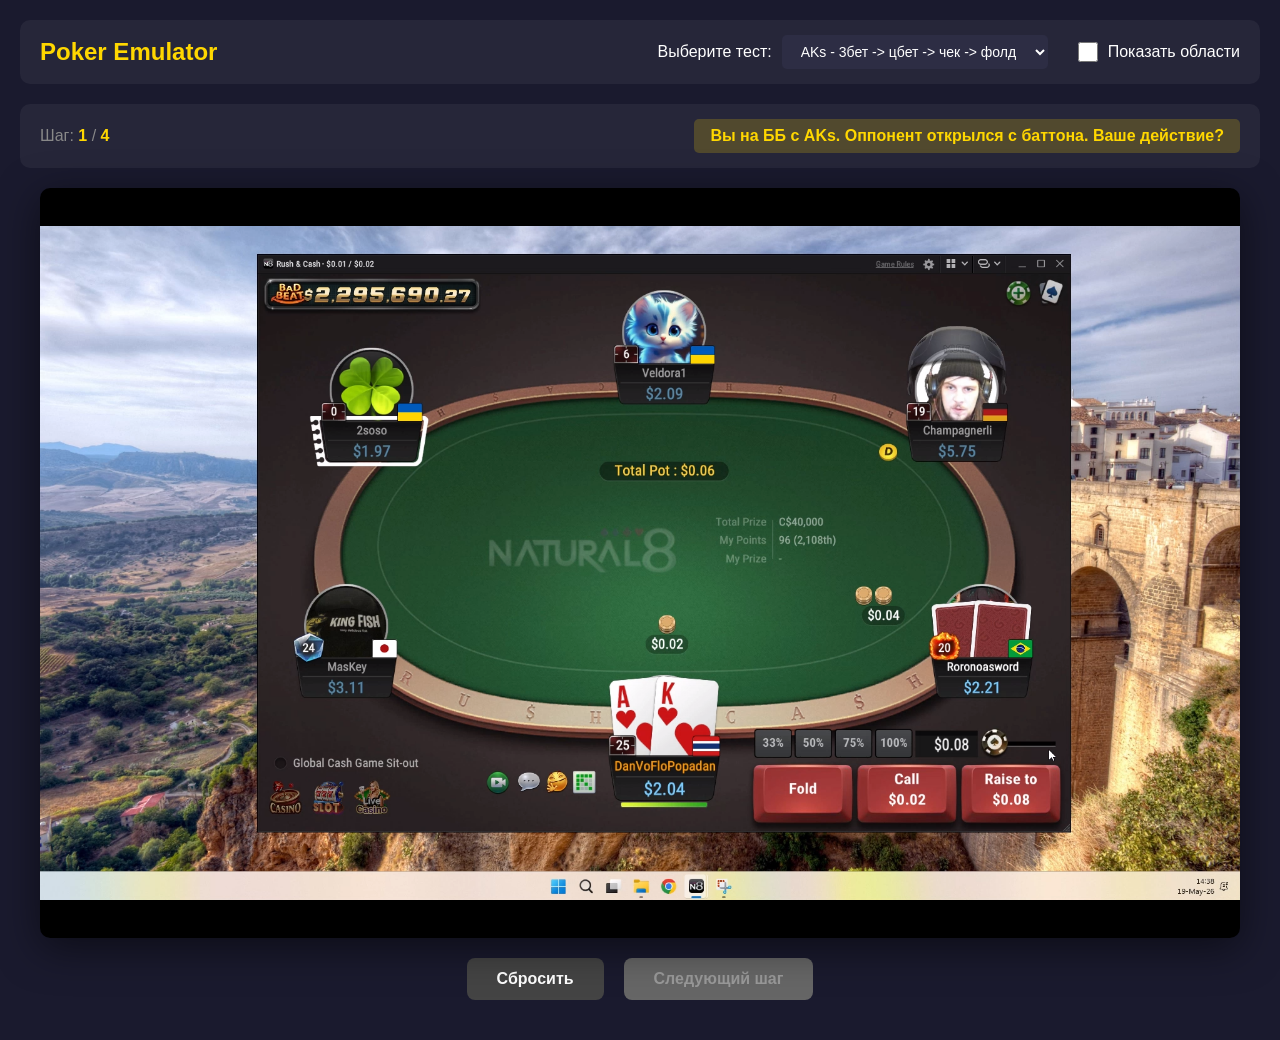
==== poker-emulator/index.html @ 16dc053b "AI generated looks good" ====
<!DOCTYPE html>
<html lang="ru">
<head>
    <meta charset="UTF-8">
    <meta name="viewport" content="width=device-width, initial-scale=1.0">
    <title>Poker Emulator - Тренажёр покерных ситуаций</title>
    <link rel="stylesheet" href="css/style.css">
</head>
<body>
    <div class="app-container">
        <!-- Header -->
        <div class="header">
            <h1>Poker Emulator</h1>
            <div class="test-selector">
                <label for="scenario-select">Выберите тест:</label>
                <select id="scenario-select">
                    <option value="aks_3bet_cbet">AKs - 3бет -> цбет -> чек -> фолд</option>
                </select>
                <label class="debug-toggle">
                    <input type="checkbox" id="debug-mode"> Показать области
                </label>
            </div>
        </div>

        <!-- Test Status -->
        <div class="status-panel">
            <div class="progress">
                <span>Шаг: <span id="current-step">1</span> / <span id="total-steps">4</span></span>
            </div>
            <div class="result" id="result-display"></div>
        </div>

        <!-- Game Screen -->
        <div class="game-screen" id="game-screen">
            <!-- Background image (screenshot) -->
            <div class="screenshot-bg" id="screenshot-bg"></div>
            
            <!-- Невидимые области для кликов поверх нативных кнопок -->
            <div class="click-overlay" id="click-overlay">
                <!-- Click areas will be dynamically placed here -->
            </div>

            <!-- Action hint -->
            <div class="action-hint" id="action-hint"></div>
        </div>

        <!-- Controls -->
        <div class="controls">
            <button id="reset-btn" class="control-btn">Сбросить</button>
            <button id="next-btn" class="control-btn" disabled>Следующий шаг</button>
        </div>

        <!-- Test Results -->
        <div class="test-summary" id="test-summary" style="display: none;">
            <h2>Результат теста</h2>
            <div id="summary-content"></div>
        </div>
    </div>

    <script src="js/scenarios.js"></script>
    <script src="js/emulator.js"></script>
</body>
</html>
---- poker-emulator/css/style.css ----
* {
    margin: 0;
    padding: 0;
    box-sizing: border-box;
}

body {
    font-family: -apple-system, BlinkMacSystemFont, 'Segoe UI', Roboto, Arial, sans-serif;
    background: #1a1a2e;
    color: #fff;
    min-height: 100vh;
    padding: 20px;
}

.app-container {
    max-width: 1400px;
    margin: 0 auto;
}

/* Header */
.header {
    display: flex;
    justify-content: space-between;
    align-items: center;
    margin-bottom: 20px;
    padding: 15px 20px;
    background: rgba(255, 255, 255, 0.05);
    border-radius: 10px;
}

.header h1 {
    font-size: 24px;
    color: #ffd700;
}

.test-selector {
    display: flex;
    align-items: center;
    gap: 10px;
}

.test-selector select {
    padding: 8px 15px;
    border-radius: 5px;
    border: none;
    background: #2d2d44;
    color: #fff;
    font-size: 14px;
    cursor: pointer;
}

/* Status Panel */
.status-panel {
    display: flex;
    justify-content: space-between;
    align-items: center;
    margin-bottom: 20px;
    padding: 15px 20px;
    background: rgba(255, 255, 255, 0.05);
    border-radius: 10px;
}

.progress {
    font-size: 16px;
}

.progress span {
    color: #888;
}

#current-step, #total-steps {
    color: #ffd700;
    font-weight: bold;
}

.result {
    font-size: 16px;
    font-weight: bold;
    padding: 8px 16px;
    border-radius: 5px;
}

.result.correct {
    background: rgba(0, 255, 0, 0.2);
    color: #00ff00;
}

.result.incorrect {
    background: rgba(255, 0, 0, 0.2);
    color: #ff4444;
}

.result.waiting {
    background: rgba(255, 215, 0, 0.2);
    color: #ffd700;
}

/* Game Screen */
.game-screen {
    position: relative;
    width: 100%;
    max-width: 1200px;
    margin: 0 auto 20px;
    aspect-ratio: 16/10;
    border-radius: 10px;
    overflow: hidden;
    box-shadow: 0 10px 40px rgba(0, 0, 0, 0.5);
}

.screenshot-bg {
    position: absolute;
    top: 0;
    left: 0;
    width: 100%;
    height: 100%;
    background-size: contain;
    background-position: center;
    background-repeat: no-repeat;
    background-color: #000;
}

/* Click Areas Overlay - Невидимые области для кликов */
.click-overlay {
    position: absolute;
    top: 0;
    left: 0;
    width: 100%;
    height: 100%;
    pointer-events: none; /* Пропускаем клики сквозь пустые области */
}

.click-area {
    position: absolute;
    cursor: pointer;
    pointer-events: auto; /* Перехватываем клики только на кнопках */
    background: transparent;
    border: none;
    outline: none;
    /* Для отладки можно включить видимость: */
    /* background: rgba(255, 0, 0, 0.2); */
    /* border: 1px solid rgba(255, 0, 0, 0.5); */
}

/* Для режима отладки - добавьте класс debug к .game-screen */
.game-screen.debug .click-area {
    background: rgba(255, 0, 0, 0.2);
    border: 2px solid rgba(255, 0, 0, 0.6);
}

/* Action Hint */
.action-hint {
    position: absolute;
    top: 50%;
    left: 50%;
    transform: translate(-50%, -50%);
    background: rgba(0, 0, 0, 0.85);
    color: #ffd700;
    padding: 25px 50px;
    border-radius: 10px;
    font-size: 20px;
    font-weight: bold;
    text-align: center;
    opacity: 0;
    transition: opacity 0.3s ease;
    pointer-events: none;
    z-index: 100;
}

.action-hint.visible {
    opacity: 1;
}

/* Controls */
.controls {
    display: flex;
    justify-content: center;
    gap: 20px;
    margin-bottom: 20px;
}

.control-btn {
    padding: 12px 30px;
    border: none;
    border-radius: 8px;
    font-size: 16px;
    font-weight: bold;
    cursor: pointer;
    transition: all 0.2s ease;
}

#reset-btn {
    background: #444;
    color: #fff;
}

#reset-btn:hover {
    background: #555;
}

#next-btn {
    background: #ffd700;
    color: #1a1a2e;
}

#next-btn:hover:not(:disabled) {
    background: #ffed4e;
}

#next-btn:disabled {
    background: #666;
    color: #999;
    cursor: not-allowed;
}

/* Test Summary */
.test-summary {
    background: rgba(255, 255, 255, 0.05);
    border-radius: 10px;
    padding: 30px;
    margin-top: 20px;
}

.test-summary h2 {
    color: #ffd700;
    margin-bottom: 20px;
    text-align: center;
}

.summary-item {
    display: flex;
    justify-content: space-between;
    padding: 15px;
    margin-bottom: 10px;
    background: rgba(255, 255, 255, 0.03);
    border-radius: 8px;
    border-left: 4px solid #666;
}

.summary-item.correct {
    border-left-color: #00ff00;
}

.summary-item.incorrect {
    border-left-color: #ff4444;
}

.summary-item .step-name {
    font-weight: bold;
}

.summary-item .action-taken {
    color: #888;
}

/* Debug toggle */
.debug-toggle {
    display: flex;
    align-items: center;
    gap: 10px;
    margin-left: 20px;
    cursor: pointer;
}

.debug-toggle input[type="checkbox"] {
    width: 20px;
    height: 20px;
    cursor: pointer;
}

/* Responsive */
@media (max-width: 900px) {
    .game-screen {
        aspect-ratio: 4/3;
    }
}
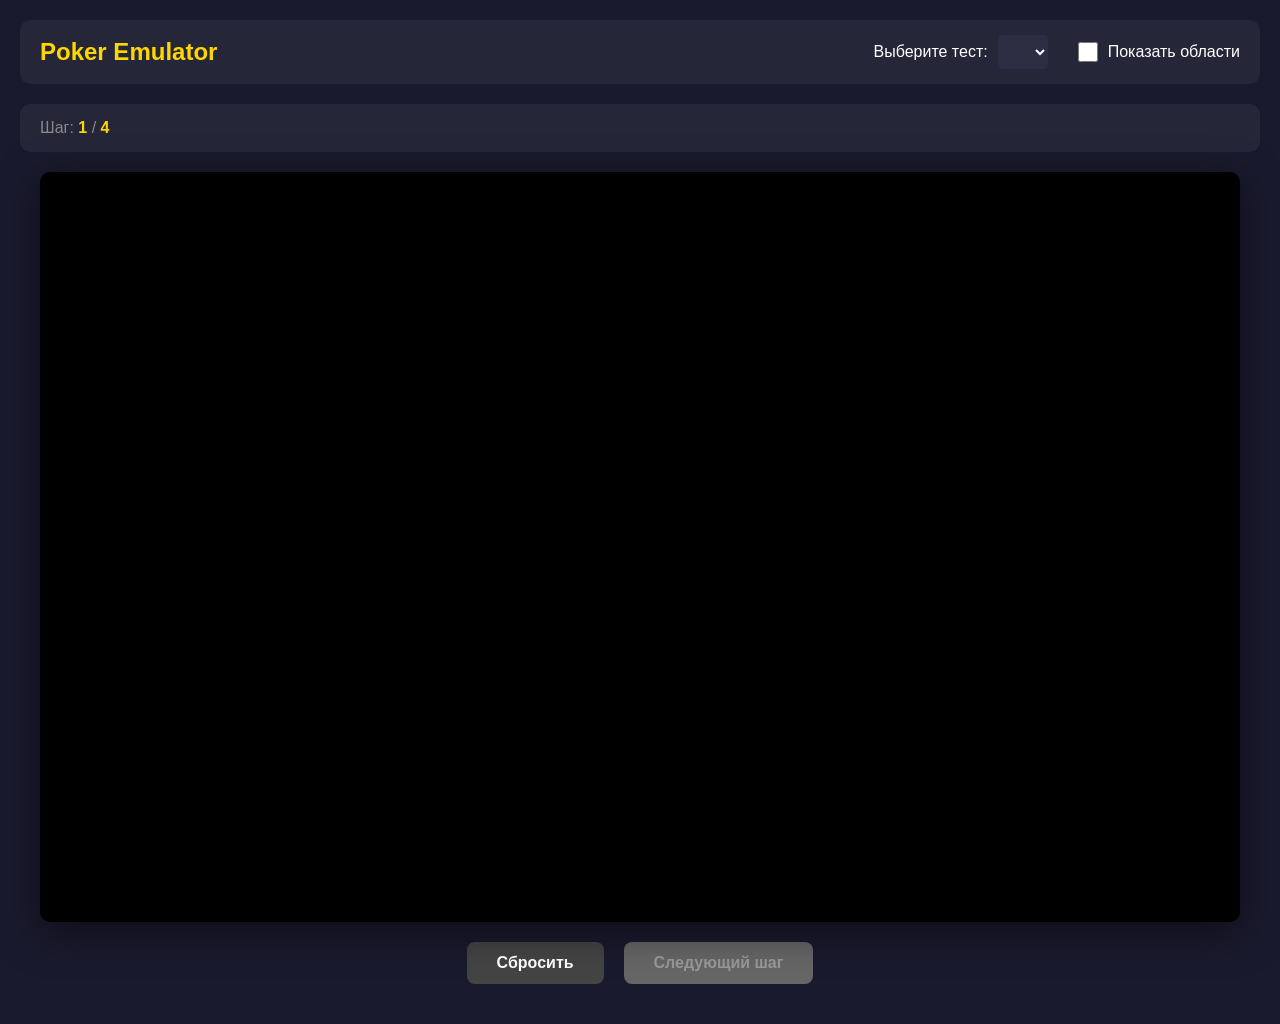
==== commit 4202a248: "Fixed hard coded option" ====
--- a/poker-emulator/index.html
+++ b/poker-emulator/index.html
@@ -14,7 +14,7 @@
             <div class="test-selector">
                 <label for="scenario-select">Выберите тест:</label>
                 <select id="scenario-select">
-                    <option value="aks_3bet_cbet">AKs - 3бет -> цбет -> чек -> фолд</option>
+                    <!-- Опции будут сгенерированы автоматически из scenarios.js -->
                 </select>
                 <label class="debug-toggle">
                     <input type="checkbox" id="debug-mode"> Показать области
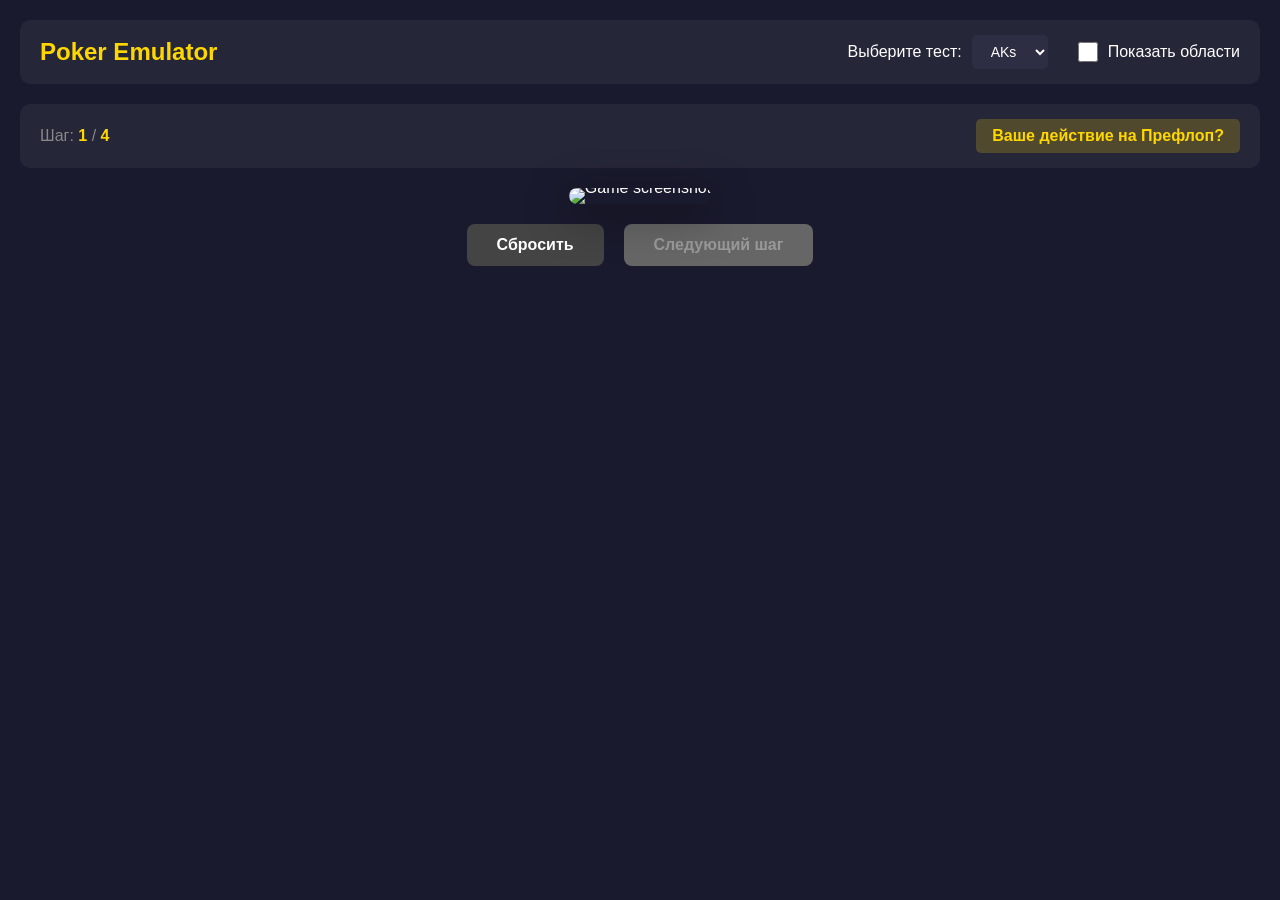
==== commit e4150732: "AI-Feature: sizes + slider clicks N times" ====
--- a/poker-emulator/index.html
+++ b/poker-emulator/index.html
@@ -33,7 +33,7 @@
         <!-- Game Screen -->
         <div class="game-screen" id="game-screen">
             <!-- Background image (screenshot) -->
-            <div class="screenshot-bg" id="screenshot-bg"></div>
+            <img class="screenshot-img" id="screenshot-img" src="" alt="Game screenshot">
             
             <!-- Невидимые области для кликов поверх нативных кнопок -->
             <div class="click-overlay" id="click-overlay">
--- a/poker-emulator/css/style.css
+++ b/poker-emulator/css/style.css
@@ -98,25 +98,22 @@
 /* Game Screen */
 .game-screen {
     position: relative;
-    width: 100%;
+    display: block;
+    width: fit-content;
     max-width: 1200px;
     margin: 0 auto 20px;
-    aspect-ratio: 16/10;
     border-radius: 10px;
     overflow: hidden;
     box-shadow: 0 10px 40px rgba(0, 0, 0, 0.5);
-}
-
-.screenshot-bg {
-    position: absolute;
-    top: 0;
-    left: 0;
-    width: 100%;
-    height: 100%;
-    background-size: contain;
-    background-position: center;
-    background-repeat: no-repeat;
-    background-color: #000;
+    line-height: 0; /* Убираем отступ снизу у img */
+}
+
+.screenshot-img {
+    display: block;
+    max-width: 100%;
+    max-height: 80vh;
+    width: auto;
+    height: auto;
 }
 
 /* Click Areas Overlay - Невидимые области для кликов */
@@ -269,7 +266,7 @@
 
 /* Responsive */
 @media (max-width: 900px) {
-    .game-screen {
-        aspect-ratio: 4/3;
+    .screenshot-img {
+        max-height: 60vh;
     }
 }
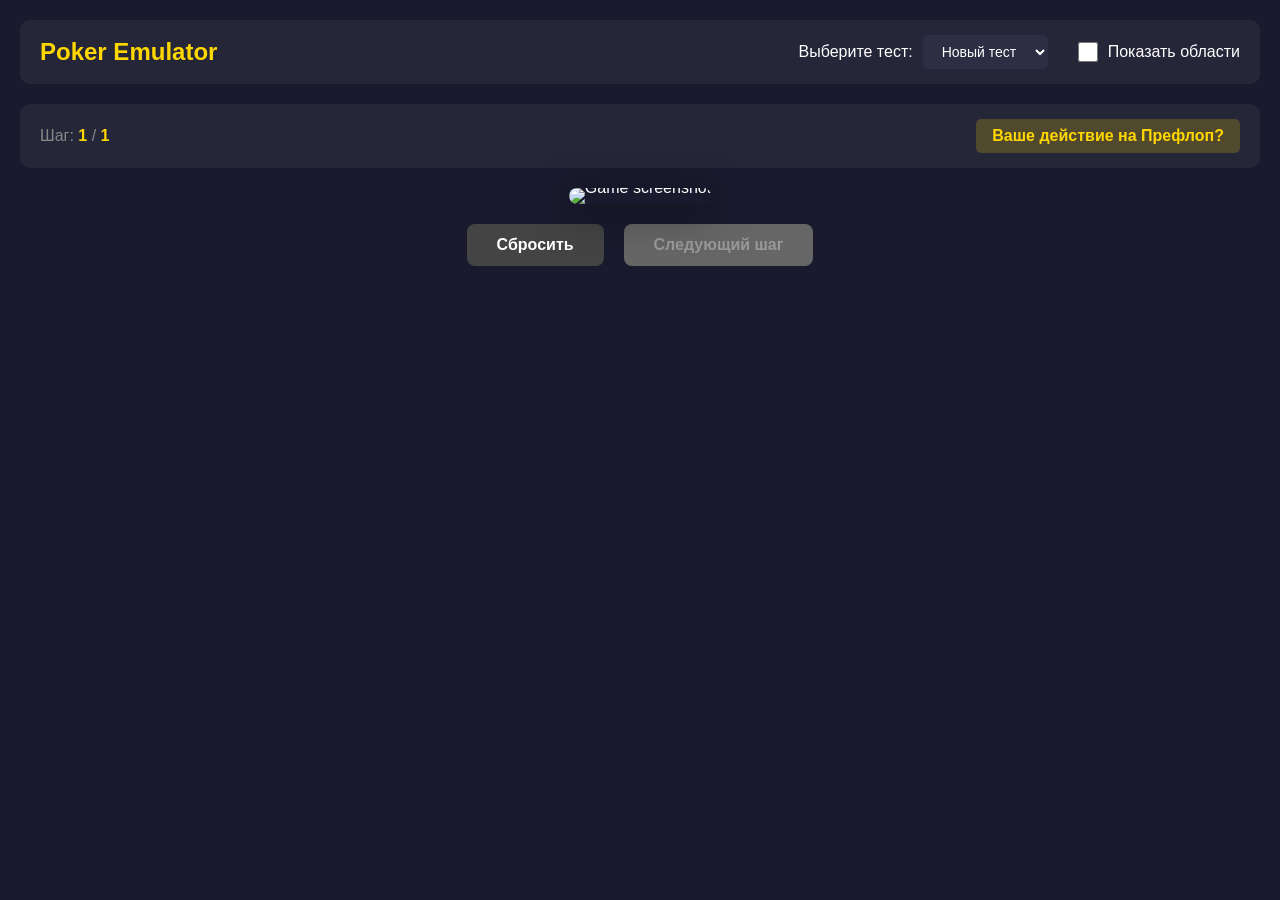
==== commit 76e047d2: "Feature: test works good with sizes" ====
--- a/poker-emulator/index.html
+++ b/poker-emulator/index.html
@@ -26,6 +26,7 @@
         <div class="status-panel">
             <div class="progress">
                 <span>Шаг: <span id="current-step">1</span> / <span id="total-steps">4</span></span>
+                <span id="selected-size-display" style="margin-left: 20px; color: #00ff00; font-weight: bold;"></span>
             </div>
             <div class="result" id="result-display"></div>
         </div>
